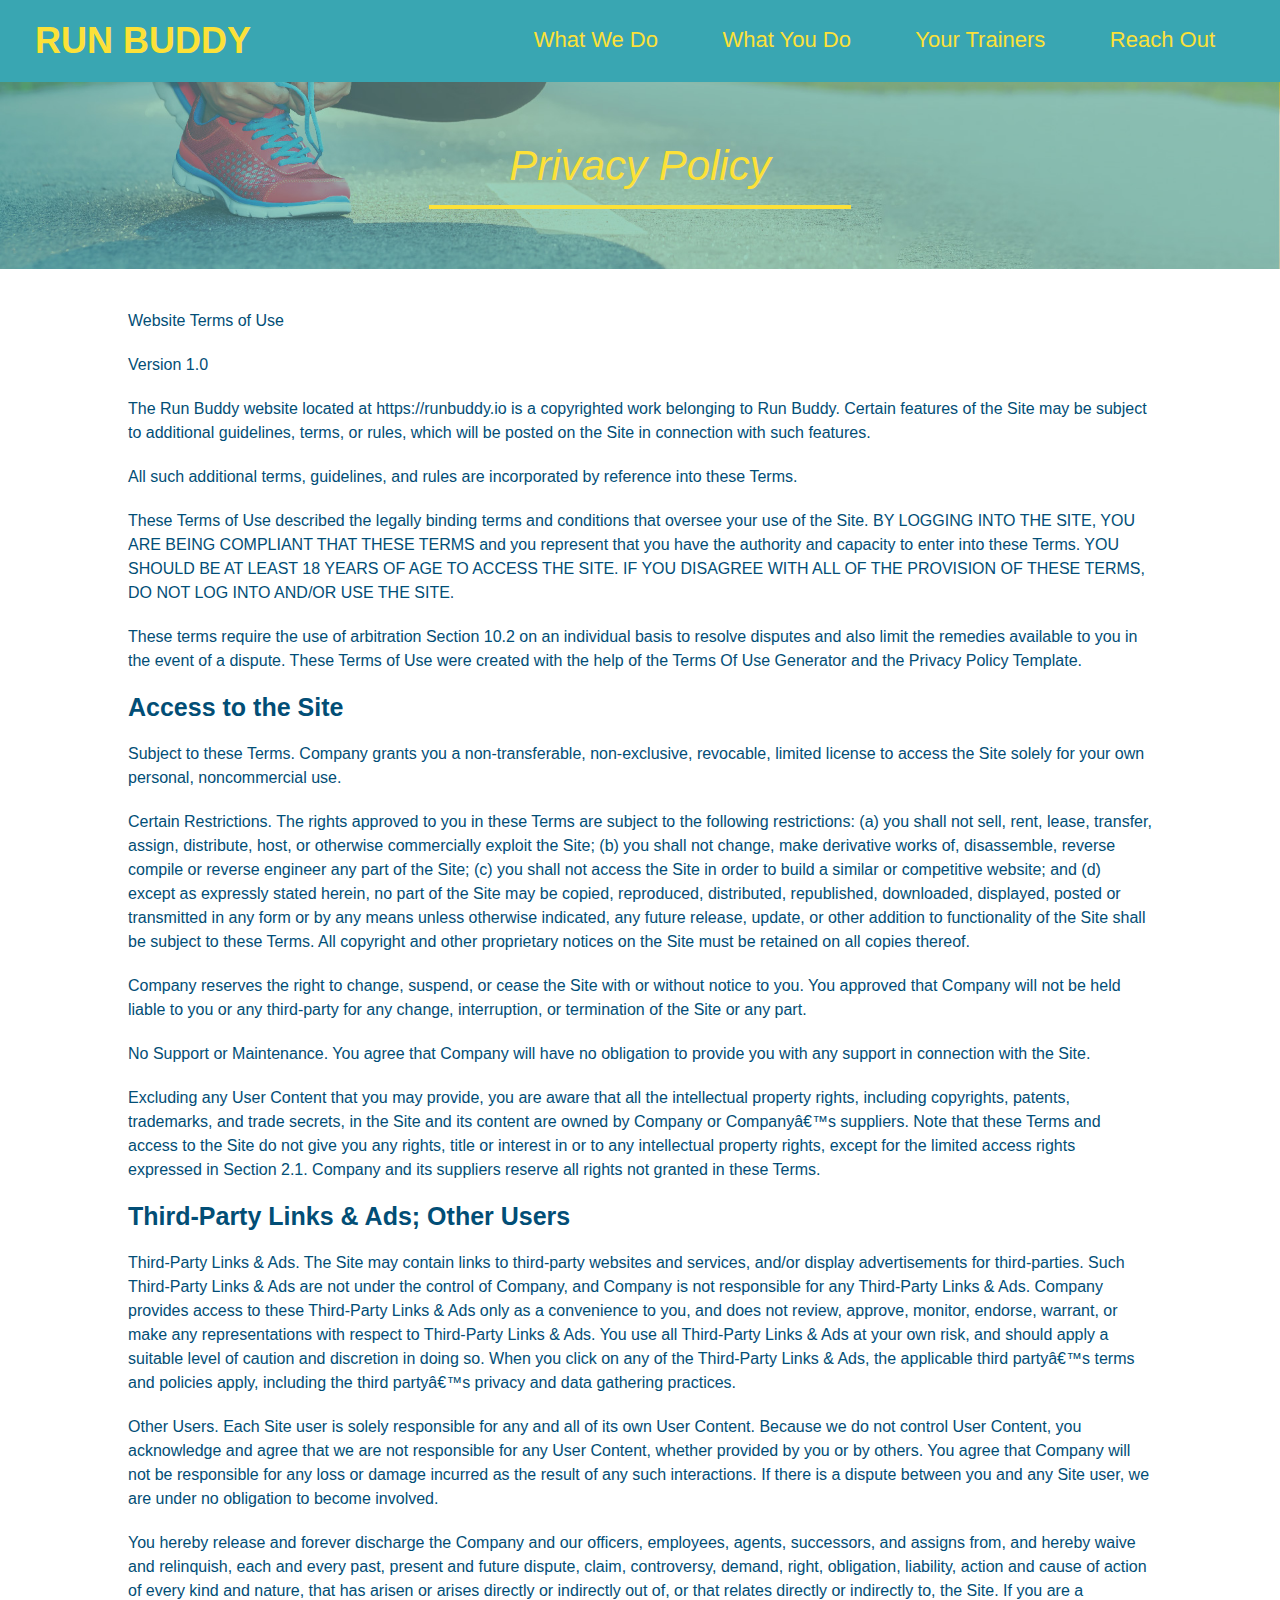
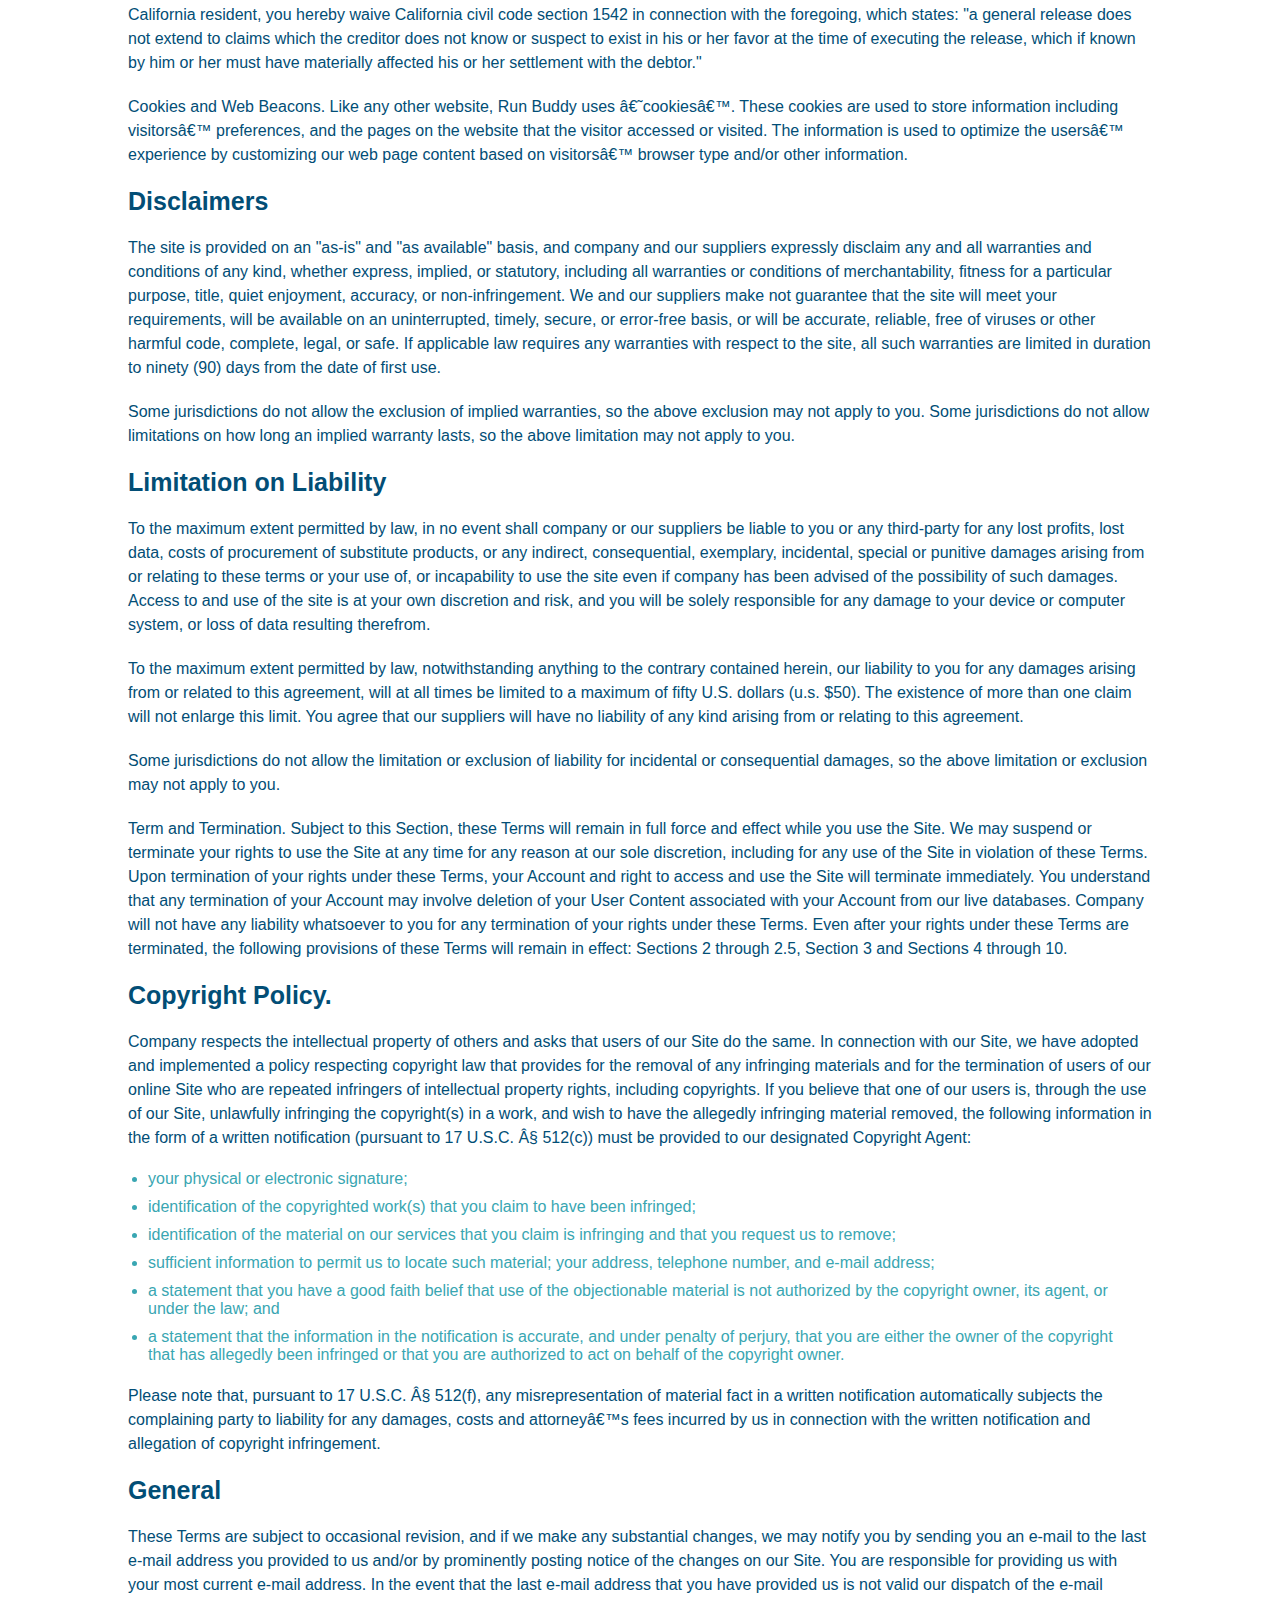
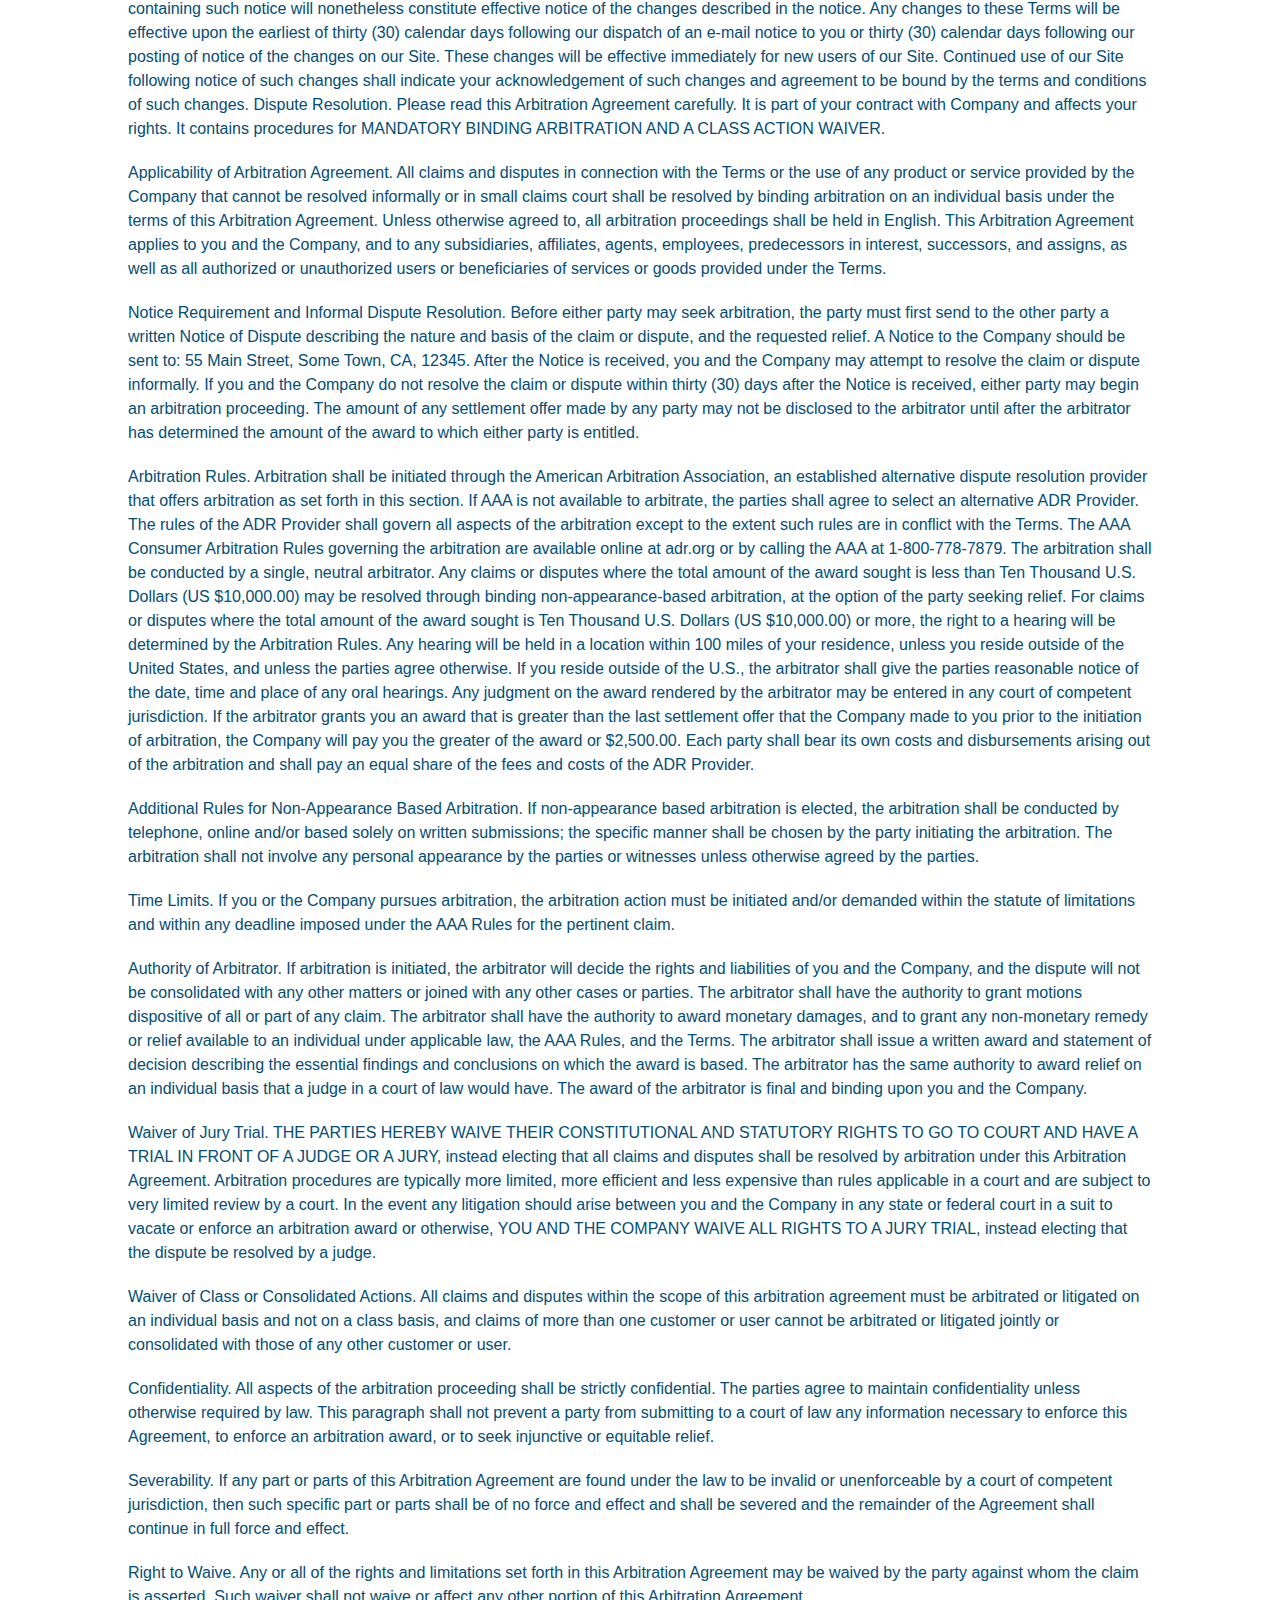
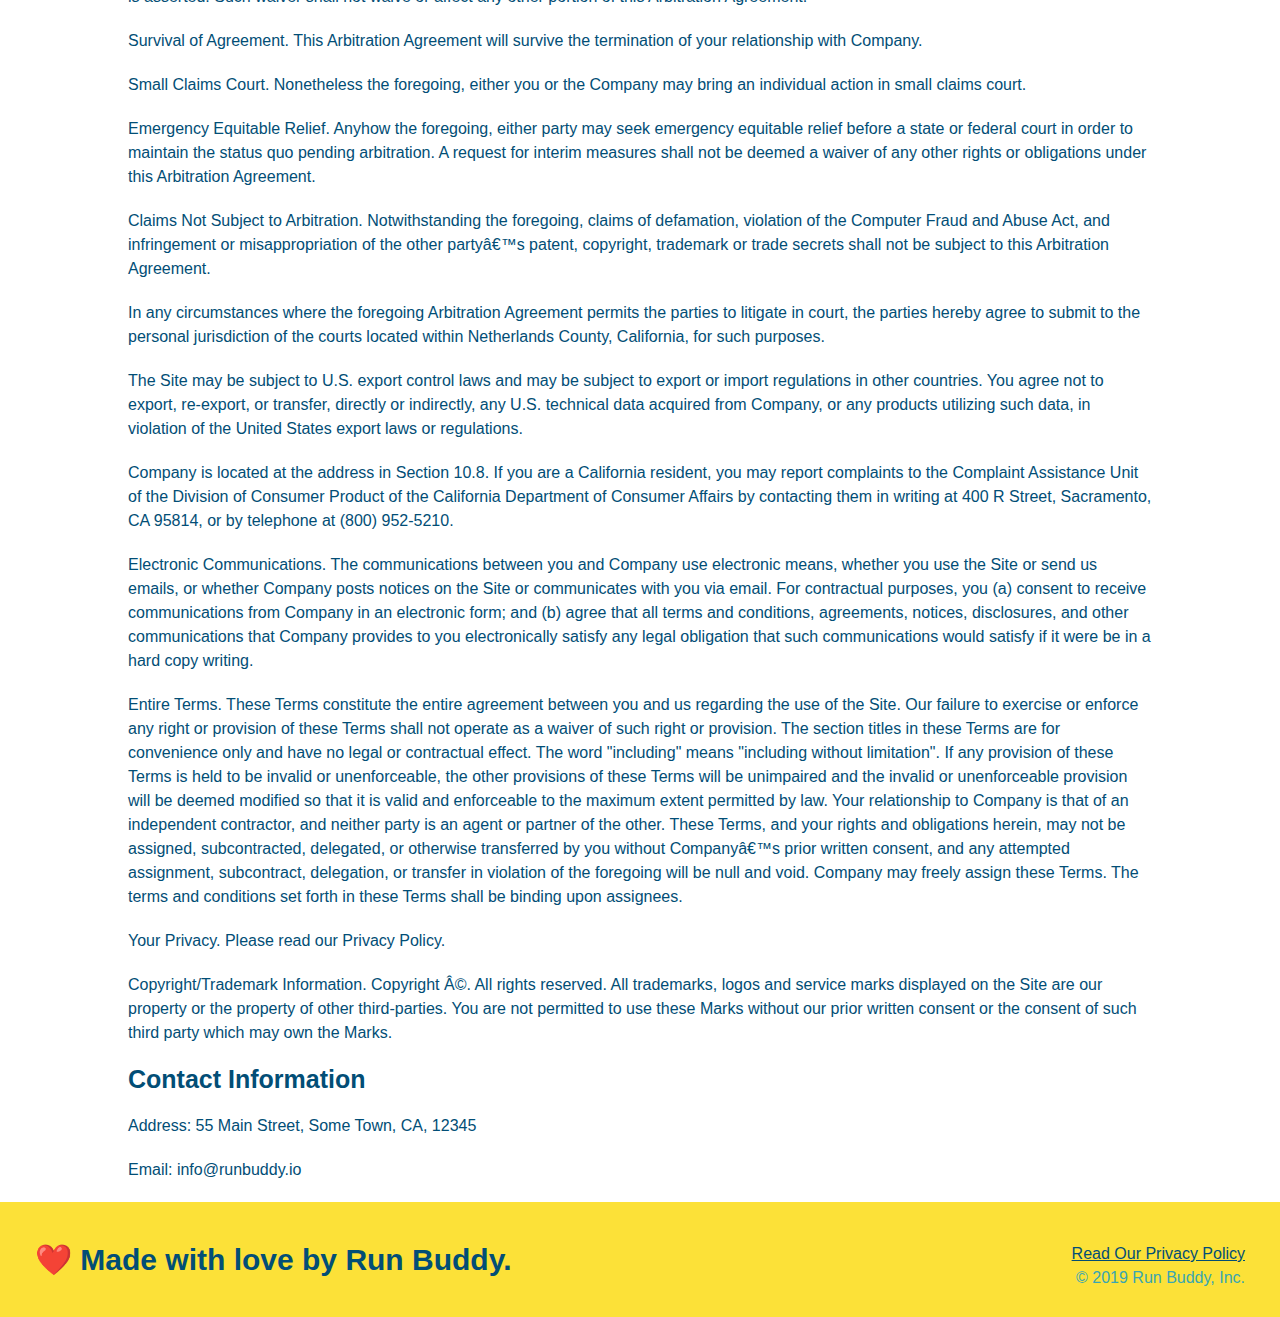
==== privacy-policy.html @ d9f372b6 "privacy policy" ====
<!DOCTYPE html>
<html lang="en">
    <head>
        <meta charset="UTF-8" />
        <title>Privacy Policy - Run Buddy</title>
        <link rel="stylesheet" href="./assets/css/style.css" />
        <link rel="stylesheet" href="./assets/css/secondary-styles.css" />
    </head>

    <body>
        <!-- navigation -->
  <header>
    <h1>
      <a href="/">
        RUN BUDDY
      </a>
    </h1>
    <nav>
      <!-- Unordered list element -->
      <ul>
        <!-- List item element-->
        <li>
          <!-- Anchor element -->
          <a href="./index.html#what-we-do">What We Do</a>
        </li>
        <li>
          <a href="./index.html#what-you-do">What You Do</a>
        </li>
        <li>
          <a href="./index.html#your-trainers">Your Trainers</a>
        </li>
        <li>
          <a href="./index.html#reach-out">Reach Out</a>
        </li>
      </ul>
    </nav>
  </header>

  <section class="hero">
    <h2 class="page-title">
        Privacy Policy
    </h2>
  </section>
  <article class="secondary-content">
      
    <p>
        Website Terms of Use
      </p>

      <p>
        Version 1.0
      </p>

      <p>
        The Run Buddy website located at https://runbuddy.io is a copyrighted work belonging to Run Buddy. Certain
        features of the Site may be subject to additional guidelines, terms, or rules, which will be posted on the Site
        in connection with such features.
      </p>

      <p>
        All such additional terms, guidelines, and rules are incorporated by reference into these Terms.
      </p>

      <p>
        These Terms of Use described the legally binding terms and conditions that oversee your use of the Site. BY
        LOGGING INTO THE SITE, YOU ARE BEING COMPLIANT THAT THESE TERMS and you represent that you have the authority
        and capacity to enter into these Terms. YOU SHOULD BE AT LEAST 18 YEARS OF AGE TO ACCESS THE SITE. IF YOU
        DISAGREE WITH ALL OF THE PROVISION OF THESE TERMS, DO NOT LOG INTO AND/OR USE THE SITE.
      </p>

      <p>
        These terms require the use of arbitration Section 10.2 on an individual basis to resolve disputes and also
        limit the remedies available to you in the event of a dispute. These Terms of Use were created with the help of
        the Terms Of Use Generator and the Privacy Policy Template.
      </p>

      <h3>
        Access to the Site
      </h3>

      <p>
        Subject to these Terms. Company grants you a non-transferable, non-exclusive, revocable, limited license to
        access the Site solely for your own personal, noncommercial use.
      </p>

      <p>
        Certain Restrictions. The rights approved to you in these Terms are subject to the following restrictions: (a)
        you shall not sell, rent, lease, transfer, assign, distribute, host, or otherwise commercially exploit the Site;
        (b) you shall not change, make derivative works of, disassemble, reverse compile or reverse engineer any part of
        the Site; (c) you shall not access the Site in order to build a similar or competitive website; and (d) except
        as expressly stated herein, no part of the Site may be copied, reproduced, distributed, republished, downloaded,
        displayed, posted or transmitted in any form or by any means unless otherwise indicated, any future release,
        update, or other addition to functionality of the Site shall be subject to these Terms. All copyright and other
        proprietary notices on the Site must be retained on all copies thereof.
      </p>

      <p>
        Company reserves the right to change, suspend, or cease the Site with or without notice to you. You approved
        that Company will not be held liable to you or any third-party for any change, interruption, or termination of
        the Site or any part.
      </p>

      <p>
        No Support or Maintenance. You agree that Company will have no obligation to provide you with any support in
        connection with the Site.
      </p>

      <p>
        Excluding any User Content that you may provide, you are aware that all the intellectual property rights,
        including copyrights, patents, trademarks, and trade secrets, in the Site and its content are owned by Company
        or Companyâ€™s suppliers. Note that these Terms and access to the Site do not give you any rights, title or
        interest in or to any intellectual property rights, except for the limited access rights expressed in Section
        2.1. Company and its suppliers reserve all rights not granted in these Terms.
      </p>

      <h3>
        Third-Party Links & Ads; Other Users
      </h3>

      <p>
        Third-Party Links & Ads. The Site may contain links to third-party websites and services, and/or display
        advertisements for third-parties. Such Third-Party Links & Ads are not under the control of Company, and Company
        is not responsible for any Third-Party Links & Ads. Company provides access to these Third-Party Links & Ads
        only as a convenience to you, and does not review, approve, monitor, endorse, warrant, or make any
        representations with respect to Third-Party Links & Ads. You use all Third-Party Links & Ads at your own risk,
        and should apply a suitable level of caution and discretion in doing so. When you click on any of the
        Third-Party Links & Ads, the applicable third partyâ€™s terms and policies apply, including the third partyâ€™s
        privacy and data gathering practices.
      </p>

      <p>
        Other Users. Each Site user is solely responsible for any and all of its own User Content. Because we do not
        control User Content, you acknowledge and agree that we are not responsible for any User Content, whether
        provided by you or by others. You agree that Company will not be responsible for any loss or damage incurred as
        the result of any such interactions. If there is a dispute between you and any Site user, we are under no
        obligation to become involved.
      </p>

      <p>
        You hereby release and forever discharge the Company and our officers, employees, agents, successors, and
        assigns from, and hereby waive and relinquish, each and every past, present and future dispute, claim,
        controversy, demand, right, obligation, liability, action and cause of action of every kind and nature, that has
        arisen or arises directly or indirectly out of, or that relates directly or indirectly to, the Site. If you are
        a California resident, you hereby waive California civil code section 1542 in connection with the foregoing,
        which states: "a general release does not extend to claims which the creditor does not know or suspect to exist
        in his or her favor at the time of executing the release, which if known by him or her must have materially
        affected his or her settlement with the debtor."
      </p>

      <p>
        Cookies and Web Beacons. Like any other website, Run Buddy uses â€˜cookiesâ€™. These cookies are used to store
        information including visitorsâ€™ preferences, and the pages on the website that the visitor accessed or visited.
        The information is used to optimize the usersâ€™ experience by customizing our web page content based on visitorsâ€™
        browser type and/or other information.
      </p>

      <h3>
        Disclaimers
      </h3>

      <p>
        The site is provided on an "as-is" and "as available" basis, and company and our suppliers expressly disclaim
        any and all warranties and conditions of any kind, whether express, implied, or statutory, including all
        warranties or conditions of merchantability, fitness for a particular purpose, title, quiet enjoyment, accuracy,
        or non-infringement. We and our suppliers make not guarantee that the site will meet your requirements, will be
        available on an uninterrupted, timely, secure, or error-free basis, or will be accurate, reliable, free of
        viruses or other harmful code, complete, legal, or safe. If applicable law requires any warranties with respect
        to the site, all such warranties are limited in duration to ninety (90) days from the date of first use.
      </p>

      <p>
        Some jurisdictions do not allow the exclusion of implied warranties, so the above exclusion may not apply to
        you. Some jurisdictions do not allow limitations on how long an implied warranty lasts, so the above limitation
        may not apply to you.
      </p>

      <h3>
        Limitation on Liability
      </h3>

      <p>
        To the maximum extent permitted by law, in no event shall company or our suppliers be liable to you or any
        third-party for any lost profits, lost data, costs of procurement of substitute products, or any indirect,
        consequential, exemplary, incidental, special or punitive damages arising from or relating to these terms or
        your use of, or incapability to use the site even if company has been advised of the possibility of such
        damages. Access to and use of the site is at your own discretion and risk, and you will be solely responsible
        for any damage to your device or computer system, or loss of data resulting therefrom.
      </p>

      <p>
        To the maximum extent permitted by law, notwithstanding anything to the contrary contained herein, our liability
        to you for any damages arising from or related to this agreement, will at all times be limited to a maximum of
        fifty U.S. dollars (u.s. $50). The existence of more than one claim will not enlarge this limit. You agree that
        our suppliers will have no liability of any kind arising from or relating to this agreement.
      </p>

      <p>
        Some jurisdictions do not allow the limitation or exclusion of liability for incidental or consequential
        damages, so the above limitation or exclusion may not apply to you.
      </p>

      <p>
        Term and Termination. Subject to this Section, these Terms will remain in full force and effect while you use
        the Site. We may suspend or terminate your rights to use the Site at any time for any reason at our sole
        discretion, including for any use of the Site in violation of these Terms. Upon termination of your rights under
        these Terms, your Account and right to access and use the Site will terminate immediately. You understand that
        any termination of your Account may involve deletion of your User Content associated with your Account from our
        live databases. Company will not have any liability whatsoever to you for any termination of your rights under
        these Terms. Even after your rights under these Terms are terminated, the following provisions of these Terms
        will remain in effect: Sections 2 through 2.5, Section 3 and Sections 4 through 10.
      </p>

      <h3>
        Copyright Policy.
      </h3>

      <p>
        Company respects the intellectual property of others and asks that users of our Site do the same. In connection
        with our Site, we have adopted and implemented a policy respecting copyright law that provides for the removal
        of any infringing materials and for the termination of users of our online Site who are repeated infringers of
        intellectual property rights, including copyrights. If you believe that one of our users is, through the use of
        our Site, unlawfully infringing the copyright(s) in a work, and wish to have the allegedly infringing material
        removed, the following information in the form of a written notification (pursuant to 17 U.S.C. Â§ 512(c)) must
        be provided to our designated Copyright Agent:
      </p>

      <ul>
        <li>
          your physical or electronic signature;
        </li>
        <li>
          identification of the copyrighted work(s) that you claim to have been infringed;
        </li>
        <li>
          identification of the material on our services that you claim is infringing and that you request us to remove;
        </li>
        <li>
          sufficient information to permit us to locate such material; your address, telephone number, and e-mail
          address;
        </li>
        <li>
          a statement that you have a good faith belief that use of the objectionable material is not authorized by the
          copyright owner, its agent, or under the law; and
        </li>
        <li>
          a statement that the information in the notification is accurate, and under penalty of perjury, that you are
          either the owner of the copyright that has allegedly been infringed or that you are authorized to act on
          behalf of the copyright owner.
        </li>
      </ul>

      <p>
        Please note that, pursuant to 17 U.S.C. Â§ 512(f), any misrepresentation of material fact in a written
        notification automatically subjects the complaining party to liability for any damages, costs and attorneyâ€™s
        fees incurred by us in connection with the written notification and allegation of copyright infringement.
      </p>

      <h3>
        General
      </h3>

      <p>
        These Terms are subject to occasional revision, and if we make any substantial changes, we may notify you by
        sending you an e-mail to the last e-mail address you provided to us and/or by prominently posting notice of the
        changes on our Site. You are responsible for providing us with your most current e-mail address. In the event
        that the last e-mail address that you have provided us is not valid our dispatch of the e-mail containing such
        notice will nonetheless constitute effective notice of the changes described in the notice. Any changes to these
        Terms will be effective upon the earliest of thirty (30) calendar days following our dispatch of an e-mail
        notice to you or thirty (30) calendar days following our posting of notice of the changes on our Site. These
        changes will be effective immediately for new users of our Site. Continued use of our Site following notice of
        such changes shall indicate your acknowledgement of such changes and agreement to be bound by the terms and
        conditions of such changes. Dispute Resolution. Please read this Arbitration Agreement carefully. It is part of
        your contract with Company and affects your rights. It contains procedures for MANDATORY BINDING ARBITRATION AND
        A CLASS ACTION WAIVER.
      </p>

      <p>
        Applicability of Arbitration Agreement. All claims and disputes in connection with the Terms or the use of any
        product or service provided by the Company that cannot be resolved informally or in small claims court shall be
        resolved by binding arbitration on an individual basis under the terms of this Arbitration Agreement. Unless
        otherwise agreed to, all arbitration proceedings shall be held in English. This Arbitration Agreement applies to
        you and the Company, and to any subsidiaries, affiliates, agents, employees, predecessors in interest,
        successors, and assigns, as well as all authorized or unauthorized users or beneficiaries of services or goods
        provided under the Terms.
      </p>

      <p>
        Notice Requirement and Informal Dispute Resolution. Before either party may seek arbitration, the party must
        first send to the other party a written Notice of Dispute describing the nature and basis of the claim or
        dispute, and the requested relief. A Notice to the Company should be sent to: 55 Main Street, Some Town, CA,
        12345. After the Notice is received, you and the Company may attempt to resolve the claim or dispute informally.
        If you and the Company do not resolve the claim or dispute within thirty (30) days after the Notice is received,
        either party may begin an arbitration proceeding. The amount of any settlement offer made by any party may not
        be disclosed to the arbitrator until after the arbitrator has determined the amount of the award to which either
        party is entitled.
      </p>

      <p>
        Arbitration Rules. Arbitration shall be initiated through the American Arbitration Association, an established
        alternative dispute resolution provider that offers arbitration as set forth in this section. If AAA is not
        available to arbitrate, the parties shall agree to select an alternative ADR Provider. The rules of the ADR
        Provider shall govern all aspects of the arbitration except to the extent such rules are in conflict with the
        Terms. The AAA Consumer Arbitration Rules governing the arbitration are available online at adr.org or by
        calling the AAA at 1-800-778-7879. The arbitration shall be conducted by a single, neutral arbitrator. Any
        claims or disputes where the total amount of the award sought is less than Ten Thousand U.S. Dollars (US
        $10,000.00) may be resolved through binding non-appearance-based arbitration, at the option of the party seeking
        relief. For claims or disputes where the total amount of the award sought is Ten Thousand U.S. Dollars (US
        $10,000.00) or more, the right to a hearing will be determined by the Arbitration Rules. Any hearing will be
        held in a location within 100 miles of your residence, unless you reside outside of the United States, and
        unless the parties agree otherwise. If you reside outside of the U.S., the arbitrator shall give the parties
        reasonable notice of the date, time and place of any oral hearings. Any judgment on the award rendered by the
        arbitrator may be entered in any court of competent jurisdiction. If the arbitrator grants you an award that is
        greater than the last settlement offer that the Company made to you prior to the initiation of arbitration, the
        Company will pay you the greater of the award or $2,500.00. Each party shall bear its own costs and
        disbursements arising out of the arbitration and shall pay an equal share of the fees and costs of the ADR
        Provider.
      </p>

      <p>
        Additional Rules for Non-Appearance Based Arbitration. If non-appearance based arbitration is elected, the
        arbitration shall be conducted by telephone, online and/or based solely on written submissions; the specific
        manner shall be chosen by the party initiating the arbitration. The arbitration shall not involve any personal
        appearance by the parties or witnesses unless otherwise agreed by the parties.
      </p>

      <p>
        Time Limits. If you or the Company pursues arbitration, the arbitration action must be initiated and/or demanded
        within the statute of limitations and within any deadline imposed under the AAA Rules for the pertinent claim.
      </p>

      <p>
        Authority of Arbitrator. If arbitration is initiated, the arbitrator will decide the rights and liabilities of
        you and the Company, and the dispute will not be consolidated with any other matters or joined with any other
        cases or parties. The arbitrator shall have the authority to grant motions dispositive of all or part of any
        claim. The arbitrator shall have the authority to award monetary damages, and to grant any non-monetary remedy
        or relief available to an individual under applicable law, the AAA Rules, and the Terms. The arbitrator shall
        issue a written award and statement of decision describing the essential findings and conclusions on which the
        award is based. The arbitrator has the same authority to award relief on an individual basis that a judge in a
        court of law would have. The award of the arbitrator is final and binding upon you and the Company.
      </p>

      <p>
        Waiver of Jury Trial. THE PARTIES HEREBY WAIVE THEIR CONSTITUTIONAL AND STATUTORY RIGHTS TO GO TO COURT AND HAVE
        A TRIAL IN FRONT OF A JUDGE OR A JURY, instead electing that all claims and disputes shall be resolved by
        arbitration under this Arbitration Agreement. Arbitration procedures are typically more limited, more efficient
        and less expensive than rules applicable in a court and are subject to very limited review by a court. In the
        event any litigation should arise between you and the Company in any state or federal court in a suit to vacate
        or enforce an arbitration award or otherwise, YOU AND THE COMPANY WAIVE ALL RIGHTS TO A JURY TRIAL, instead
        electing that the dispute be resolved by a judge.
      </p>

      <p>
        Waiver of Class or Consolidated Actions. All claims and disputes within the scope of this arbitration agreement
        must be arbitrated or litigated on an individual basis and not on a class basis, and claims of more than one
        customer or user cannot be arbitrated or litigated jointly or consolidated with those of any other customer or
        user.
      </p>

      <p>
        Confidentiality. All aspects of the arbitration proceeding shall be strictly confidential. The parties agree to
        maintain confidentiality unless otherwise required by law. This paragraph shall not prevent a party from
        submitting to a court of law any information necessary to enforce this Agreement, to enforce an arbitration
        award, or to seek injunctive or equitable relief.
      </p>

      <p>
        Severability. If any part or parts of this Arbitration Agreement are found under the law to be invalid or
        unenforceable by a court of competent jurisdiction, then such specific part or parts shall be of no force and
        effect and shall be severed and the remainder of the Agreement shall continue in full force and effect.
      </p>

      <p>
        Right to Waive. Any or all of the rights and limitations set forth in this Arbitration Agreement may be waived
        by the party against whom the claim is asserted. Such waiver shall not waive or affect any other portion of this
        Arbitration Agreement.
      </p>

      <p>
        Survival of Agreement. This Arbitration Agreement will survive the termination of your relationship with
        Company.
      </p>

      <p>
        Small Claims Court. Nonetheless the foregoing, either you or the Company may bring an individual action in small
        claims court.
      </p>

      <p>
        Emergency Equitable Relief. Anyhow the foregoing, either party may seek emergency equitable relief before a
        state or federal court in order to maintain the status quo pending arbitration. A request for interim measures
        shall not be deemed a waiver of any other rights or obligations under this Arbitration Agreement.
      </p>

      <p>
        Claims Not Subject to Arbitration. Notwithstanding the foregoing, claims of defamation, violation of the
        Computer Fraud and Abuse Act, and infringement or misappropriation of the other partyâ€™s patent, copyright,
        trademark or trade secrets shall not be subject to this Arbitration Agreement.
      </p>

      <p>
        In any circumstances where the foregoing Arbitration Agreement permits the parties to litigate in court, the
        parties hereby agree to submit to the personal jurisdiction of the courts located within Netherlands County,
        California, for such purposes.
      </p>

      <p>
        The Site may be subject to U.S. export control laws and may be subject to export or import regulations in other
        countries. You agree not to export, re-export, or transfer, directly or indirectly, any U.S. technical data
        acquired from Company, or any products utilizing such data, in violation of the United States export laws or
        regulations.
      </p>

      <p>
        Company is located at the address in Section 10.8. If you are a California resident, you may report complaints
        to the Complaint Assistance Unit of the Division of Consumer Product of the California Department of Consumer
        Affairs by contacting them in writing at 400 R Street, Sacramento, CA 95814, or by telephone at (800) 952-5210.
      </p>

      <p>
        Electronic Communications. The communications between you and Company use electronic means, whether you use the
        Site or send us emails, or whether Company posts notices on the Site or communicates with you via email. For
        contractual purposes, you (a) consent to receive communications from Company in an electronic form; and (b)
        agree that all terms and conditions, agreements, notices, disclosures, and other communications that Company
        provides to you electronically satisfy any legal obligation that such communications would satisfy if it were be
        in a hard copy writing.
      </p>

      <p>
        Entire Terms. These Terms constitute the entire agreement between you and us regarding the use of the Site. Our
        failure to exercise or enforce any right or provision of these Terms shall not operate as a waiver of such right
        or provision. The section titles in these Terms are for convenience only and have no legal or contractual
        effect. The word "including" means "including without limitation". If any provision of these Terms is held to be
        invalid or unenforceable, the other provisions of these Terms will be unimpaired and the invalid or
        unenforceable provision will be deemed modified so that it is valid and enforceable to the maximum extent
        permitted by law. Your relationship to Company is that of an independent contractor, and neither party is an
        agent or partner of the other. These Terms, and your rights and obligations herein, may not be assigned,
        subcontracted, delegated, or otherwise transferred by you without Companyâ€™s prior written consent, and any
        attempted assignment, subcontract, delegation, or transfer in violation of the foregoing will be null and void.
        Company may freely assign these Terms. The terms and conditions set forth in these Terms shall be binding upon
        assignees.
      </p>

      <p>
        Your Privacy. Please read our Privacy Policy.
      </p>

      <p>
        Copyright/Trademark Information. Copyright Â©. All rights reserved. All trademarks, logos and service marks
        displayed on the Site are our property or the property of other third-parties. You are not permitted to use
        these Marks without our prior written consent or the consent of such third party which may own the Marks.
      </p>

      <h3>
        Contact Information
      </h3>

      <p>
        Address: 55 Main Street, Some Town, CA, 12345
      </p>

      <p>
        Email: info@runbuddy.io
      </p>

  </article>

  <!-- footer -->
  <footer>
    <h2>❤️ Made with love by Run Buddy.</h2>
    <div>
      <a href="#">Read Our Privacy Policy</a><br />
      &copy; 2019 Run Buddy, Inc.
    </div>
  </footer>
</body>
    </body>
</html>
---- assets/css/style.css ----
* {
  margin: 0;
  padding: 0;
  box-sizing: border-box;
}

body {
  /* more on this crazy alphanumerical value in a minute! */
  color: #39a6b2;
  font-family: Helvetica, Arial, sans-serif;
}

/* apply styles to <header> */
header {
  padding: 20px 35px;
  background-color: #39a6b2;
}

header h1 {
  font-weight: bold;
  font-size: 36px;
  color: #fce138;
  margin: 0;
  display: inline;
}
header a {
  text-decoration: none;
  color: #fce138;
}

header nav {
  float: right;
  margin: 7px 0;
}

header nav ul li {
  display: inline;
}

header nav ul li a {
  margin: 0 30px;
  font-weight: lighter;
  font-size: 22px;
}

footer {
  background: #fce138;
  width: 100%;
  padding: 40px 35px;
}

footer h2 {
  display: inline;
  color: #024e76;
  font-size: 30px;
  margin: 0;
}

footer div {
  float: right;
  line-height: 1.5;
  text-align: right;
}

footer a {
  color: #024e76;
}

section {
  padding: 60px;
}

/* Hero Style Start */
.hero {
  background-image: url("../images/hero-bg.jpg");
  height: 600px;
  background-size: cover;
  background-position: center;
  position: relative;
}

.hero-form {
  background-color: #fce138;
  padding: 20px;
  width: 500px;
  color: #024e76;
  border: solid 3px #024e76;
  position: absolute;
  bottom: 120px;
  right: 140px;
}

.hero-form h3 {
   font-size: 24px;
   margin: 0;
}

.hero-form p {
  margin: 5px 0 15px 0;
}

.form-input {
  border: 1px solid #024e76;
  display: block;
  padding: 7px 15px;
  font-size: 16px;
  color: #024e76;
  width: 100%;
  margin-bottom: 15px;
}

.hero-form label {
  margin: 0 5px;
}

.hero-form button {
  color: #fce138;
  background-color: #024e76;
  border: none;
  padding: 10px 20px;
  font-size: 16px;
}

.section-title {
  font-size: 55px;
  color: #024e76;
  margin-bottom: 35px;
  padding: 0 100px 20px 100px;
  display: inline-block;
  border-bottom: 3px solid;
}

.primary-border {
  border-color: #fce138;
}

.secondary-border {
  border-color: #39a6b2;
}


.intro {
  text-align: center;
}

.intro p {
  line-height: 1.7;
  color: #39a6b2;
  width: 80%;
  font-size: 20px;
  margin: 0 auto;
}

.steps {
  text-align: center;
  background: #fce138;
}

.steps div {
  margin-bottom: 80px;
}

.steps img {
  width: 15%;
  margin: 10px 0;
}

.steps h3 {
  color: #024e76;
  font-size: 46px;
  margin-top: 10px;
}

.steps p {
  color: #39a6b2;
  font-size: 23px;
}

.steps span {
  font-size: 38px;
}

.trainers {
  text-align: center;
}

.trainer {
  width: 900px;
  margin: 0 auto 30px auto;
  background: #024e76;
  color: #fce138;
  overflow: auto;
}

.trainer img {
  width: 35%;
  float: left;
}

.trainer-bio {
  padding: 35px;
  float: left;
  width: 65%;
}

.text-left {
  text-align: left;
}

.text-right {
  text-align: right;
}

.trainer-bio h3{
  font-size: 32px;
  margin-bottom: 8px;
}

.trainer-bio h4 {
  font-weight: lighter;
  font-size: 26px;
  margin-bottom: 25px;
}

.trainer-bio p {
  font-size: 17px;
  line-height: 1.3;
}

.contact {
  background: #024e76;
  text-align: center;
}

.contact h2 {
  color: #fce138;
}

.contact-info iframe {
  width: 400px;
  height: 400px;
}

.contact-info div {
  width: 410px;
  display: inline-block;
  vertical-align: top;
  text-align: left;
  margin: 30px 0 0 60px;
  color: white;
}

.contact-info h3 {
  color: #fce138;
  font-size: 32px;
}

.contact-info p, .contact-info address {
  margin: 20px 0;
  line-height: 1.5;
  font-size: 20px;
  font-style: normal;
}

.contact-info a {
  color: #fce138;
}
---- assets/css/secondary-styles.css ----
.hero {
    background-position: bottom;
    height: auto;
    text-align: center;
    margin-bottom: 40px;
}

.page-title {
    color: #fce138;
    display: inline-block;
    border-bottom: 4px solid;
    border-color: #fce138;
    padding: 0 80px 15px 80px;
    font-weight: normal;
    font-size: 42px;
    font-style: italic;
}

.secondary-content {
    width: 80%;
    margin: 0 auto;
    color: #024e76;

}

.secondary-content h3 {
    font-size: 25px;
    margin: 20px 0;
}

.secondary-content p {
    font-size: 16px;
    line-height: 1.5;
    margin: 20px 0;
}

.secondary-content ul {
    margin: 15px 20px;
}

.secondary-content li {
    color: #39a6b2;
    margin: 10px 0;
}
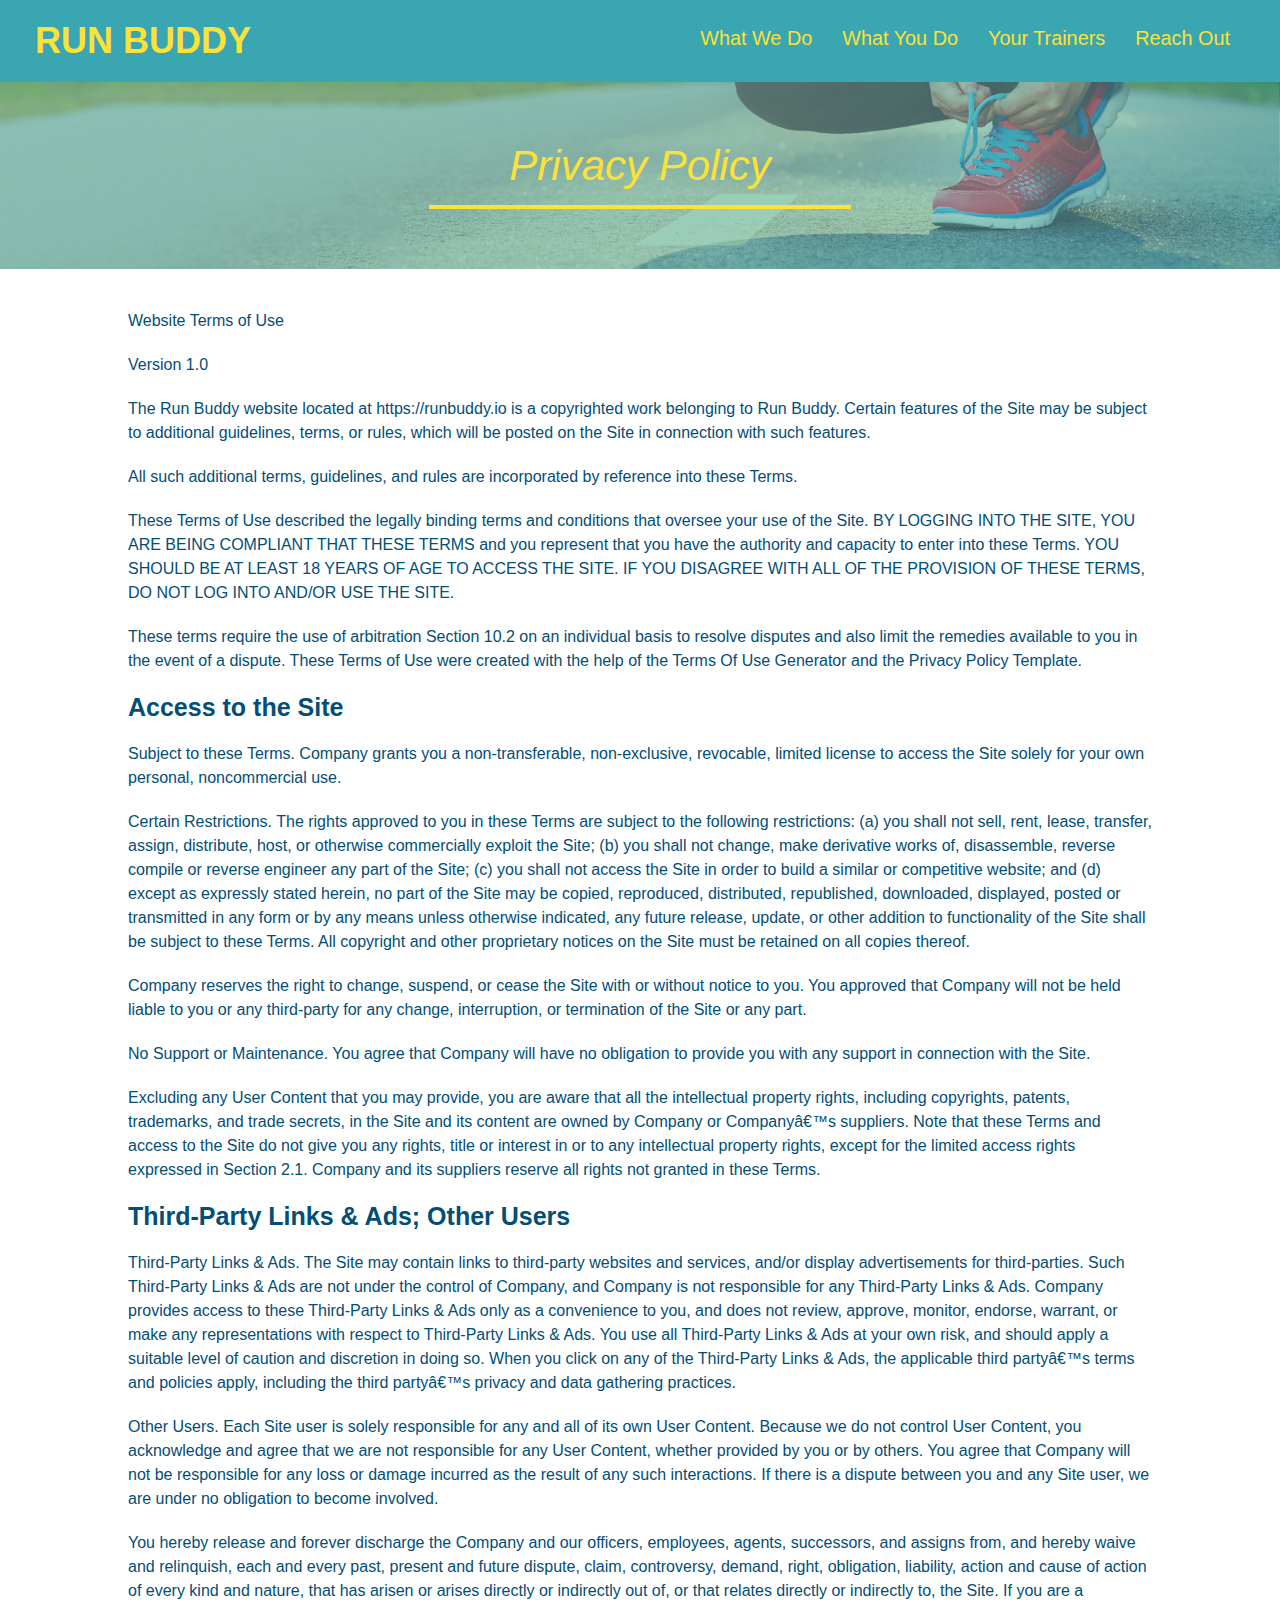
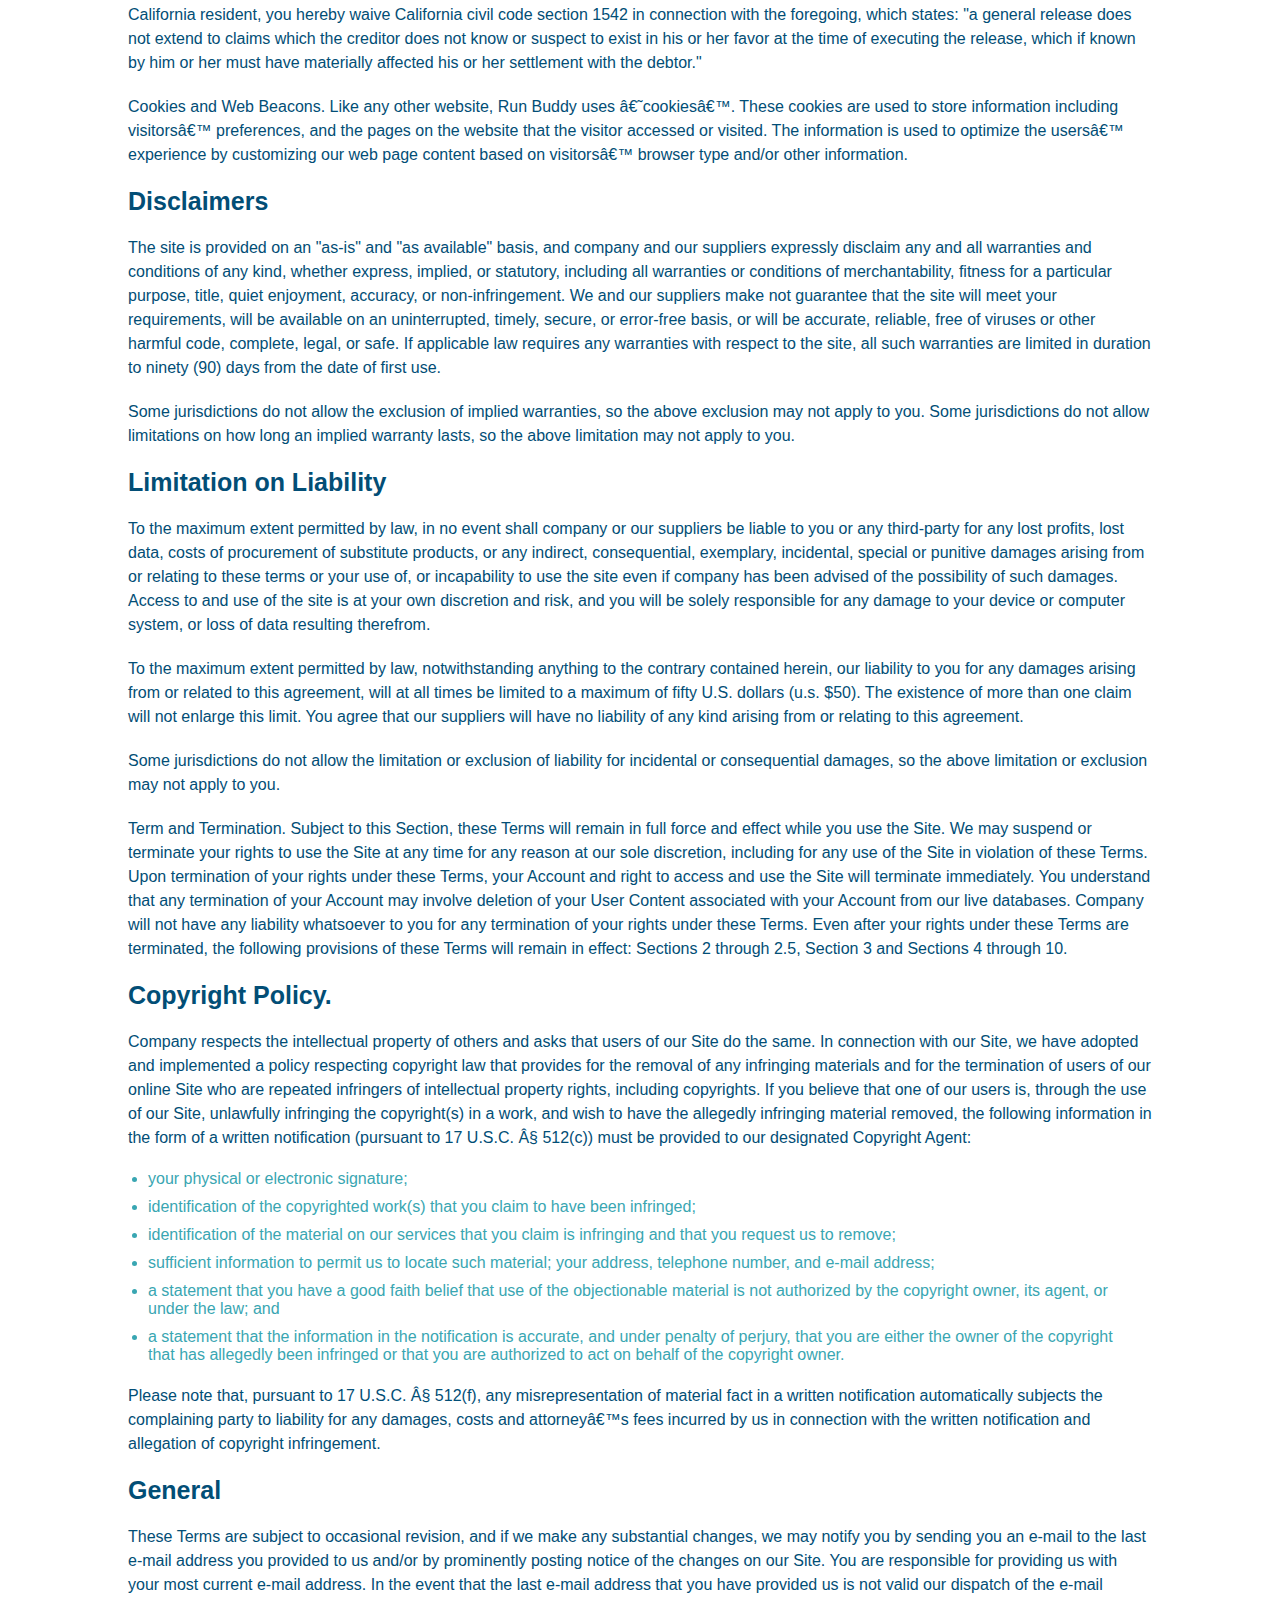
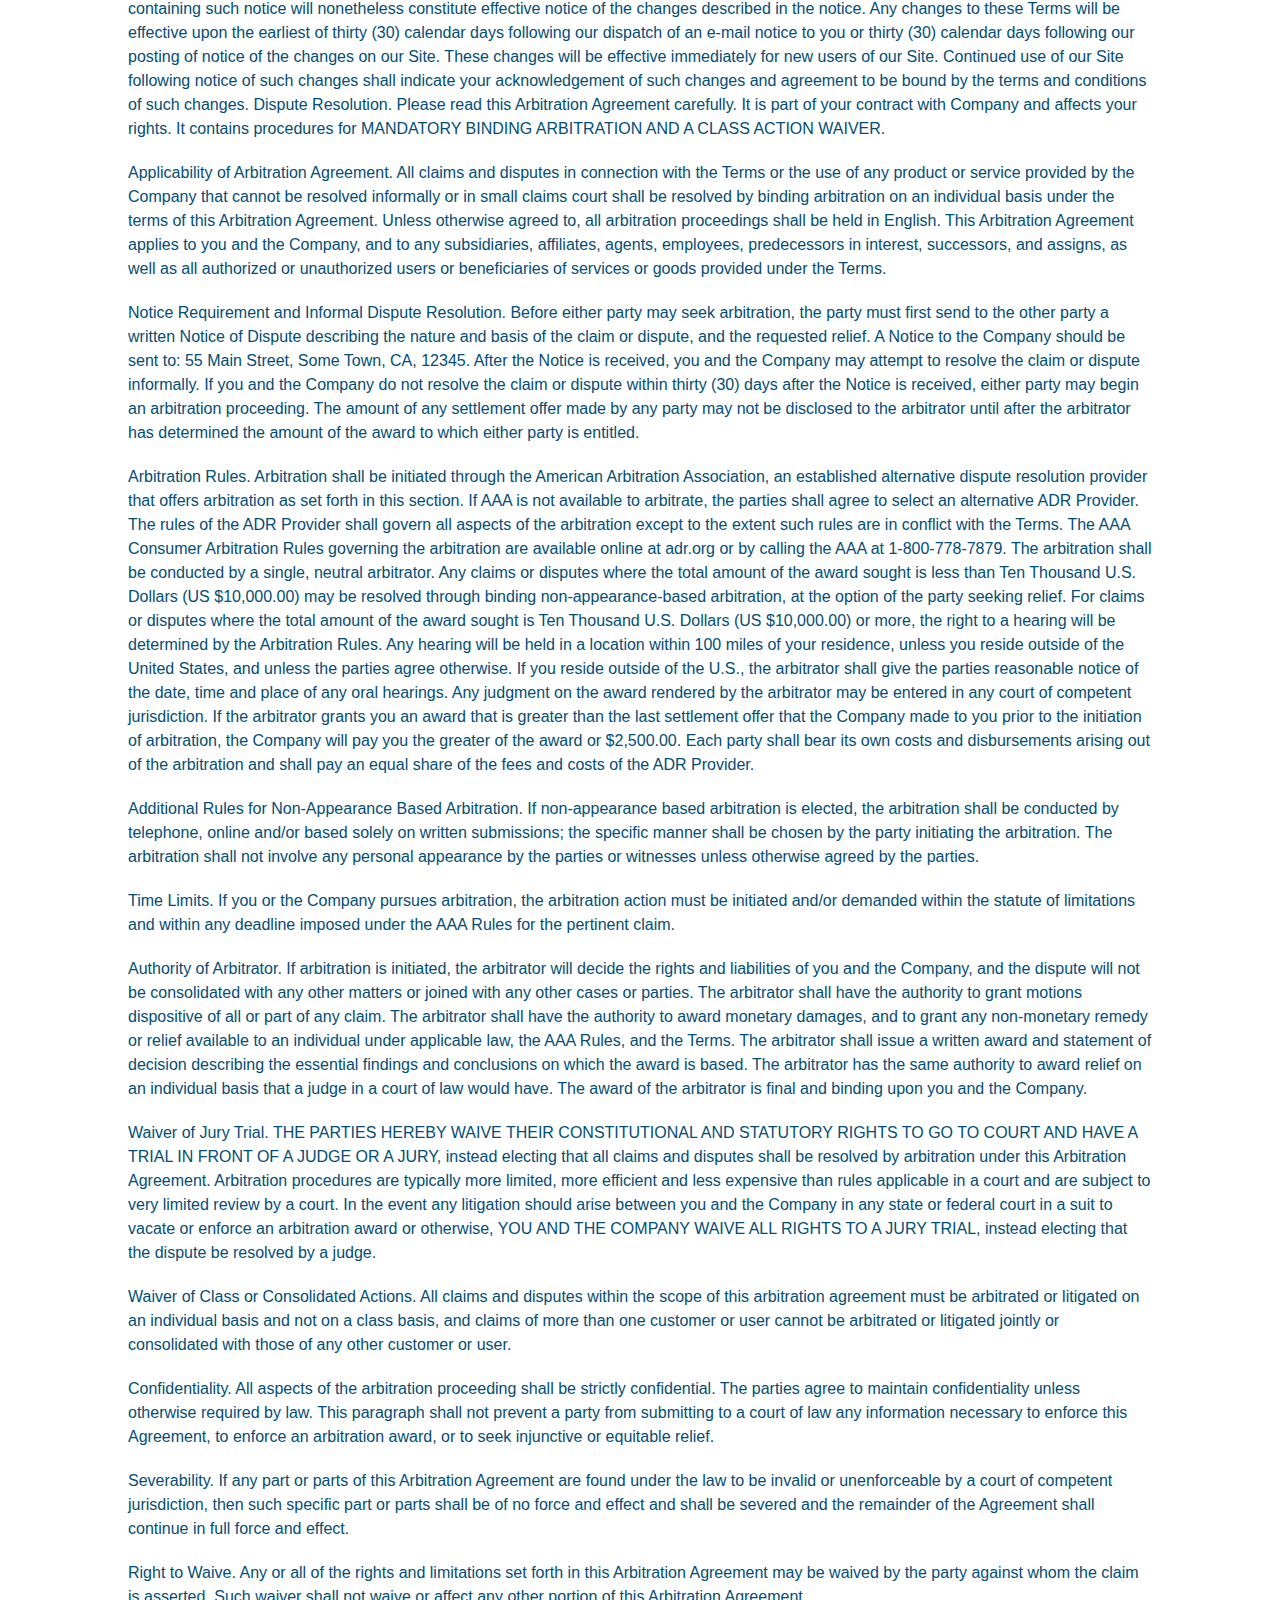
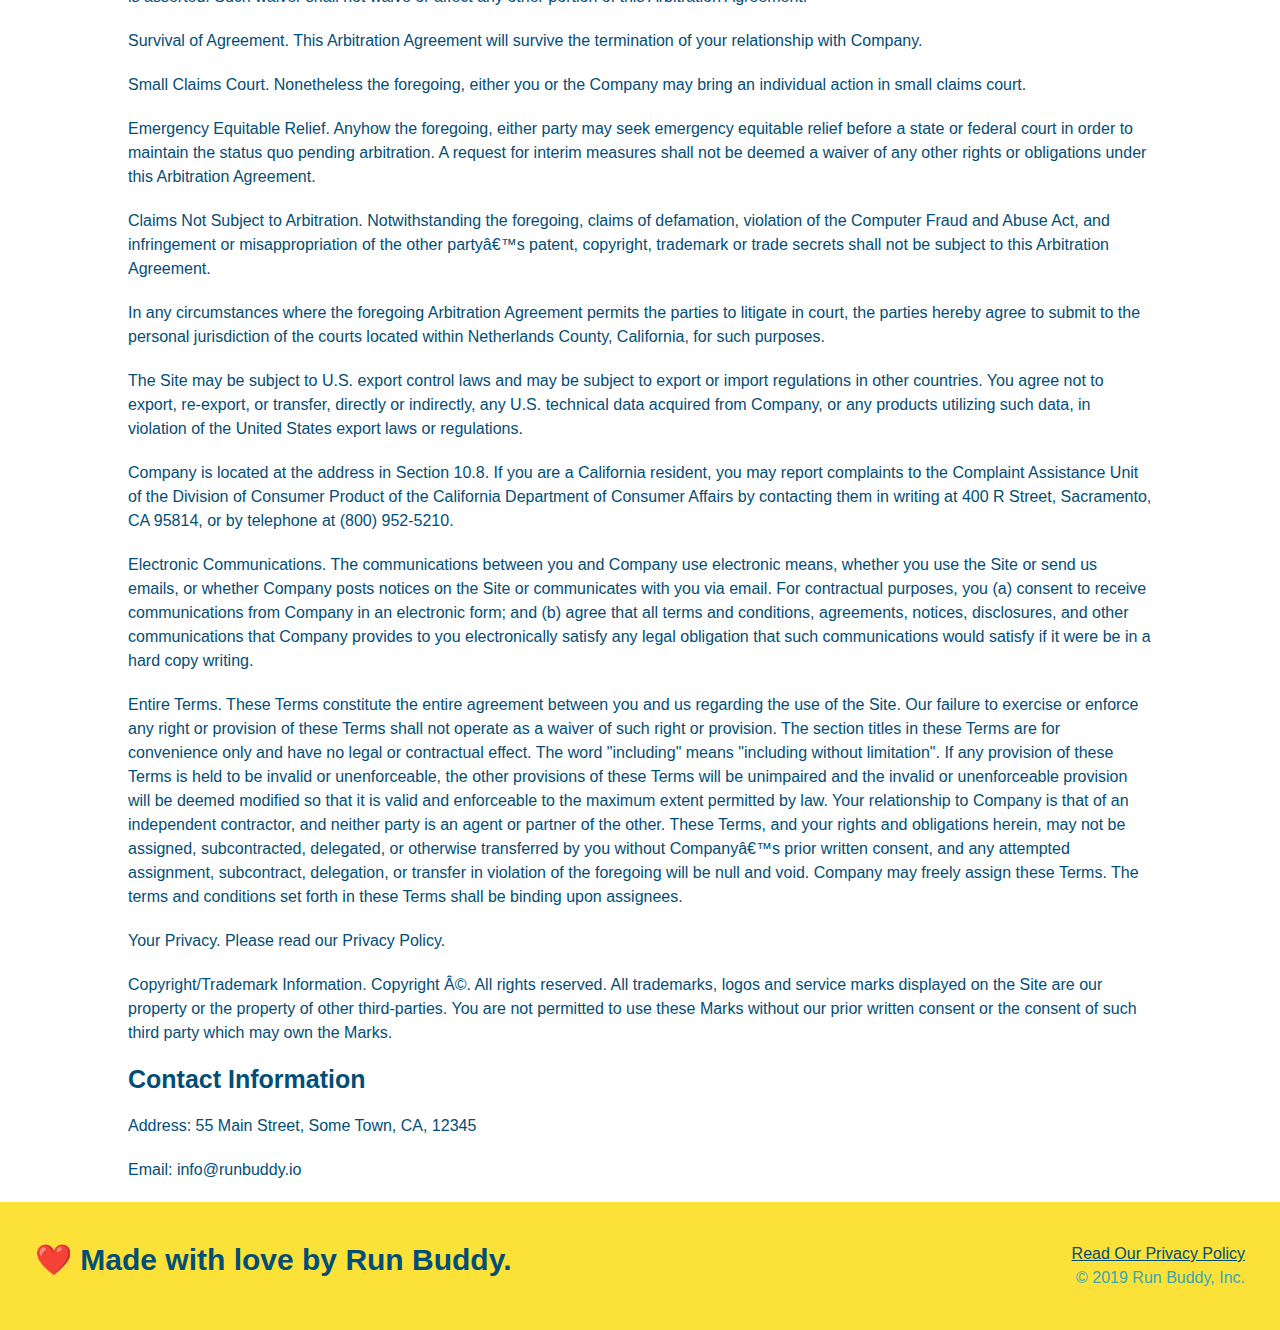
==== commit 26ca3002: "media queries" ====
--- a/privacy-policy.html
+++ b/privacy-policy.html
@@ -2,6 +2,7 @@
 <html lang="en">
     <head>
         <meta charset="UTF-8" />
+        <meta name="viewport" content="width=device-width, initial-scale=1.0" />
         <title>Privacy Policy - Run Buddy</title>
         <link rel="stylesheet" href="./assets/css/style.css" />
         <link rel="stylesheet" href="./assets/css/secondary-styles.css" />
--- a/assets/css/style.css
+++ b/assets/css/style.css
@@ -5,13 +5,15 @@
 }
 
 body {
-  /* more on this crazy alphanumerical value in a minute! */
   color: #39a6b2;
   font-family: Helvetica, Arial, sans-serif;
 }
 
-/* apply styles to <header> */
+/* HEADER / NAV BAR STYLES START */
 header {
+  display: flex;
+  justify-content: space-between;
+  flex-wrap:wrap;
   padding: 20px 35px;
   background-color: #39a6b2;
 }
@@ -21,7 +23,6 @@
   font-size: 36px;
   color: #fce138;
   margin: 0;
-  display: inline;
 }
 header a {
   text-decoration: none;
@@ -29,35 +30,42 @@
 }
 
 header nav {
-  float: right;
   margin: 7px 0;
 }
 
-header nav ul li {
-  display: inline;
+header nav ul {
+  display: flex;
+  flex-wrap: wrap;
+  justify-content: space-between;
+  align-items: center;
+  list-style: none;
 }
 
 header nav ul li a {
-  margin: 0 30px;
+  padding: 10px 15px;
   font-weight: lighter;
-  font-size: 22px;
-}
-
+  font-size: 1.55vw;
+}
+/* HEADER / NAVBAR STYLES END */
+
+
+/* FOOTER STYLES START */
 footer {
+  display: flex;
+  justify-content: space-between;
+  flex-wrap: wrap;
   background: #fce138;
   width: 100%;
   padding: 40px 35px;
 }
 
 footer h2 {
-  display: inline;
   color: #024e76;
   font-size: 30px;
   margin: 0;
 }
 
 footer div {
-  float: right;
   line-height: 1.5;
   text-align: right;
 }
@@ -65,29 +73,47 @@
 footer a {
   color: #024e76;
 }
-
+/* END FOOTER STYLES */
+
+
+/* STYLE ALL SECTION TAGS */
 section {
   padding: 60px;
 }
 
-/* Hero Style Start */
+/* HERO STYLES START */
 .hero {
   background-image: url("../images/hero-bg.jpg");
-  height: 600px;
   background-size: cover;
   background-position: center;
-  position: relative;
+  display: flex;
+  justify-content: center;
+  flex-wrap: wrap;
+  align-items: flex-start;
+}
+
+.hero-cta {
+  width: 35%;
+  text-align: right;
+  margin: 3.5%;
+  color: #fff;
+  font-size: 18px;
+  line-height: 1.2;
+}
+
+.hero-cta h2 {
+  font-style: italic;
+  font-size: 55px;
+  color: #fce138;
 }
 
 .hero-form {
   background-color: #fce138;
   padding: 20px;
-  width: 500px;
   color: #024e76;
   border: solid 3px #024e76;
-  position: absolute;
-  bottom: 120px;
-  right: 140px;
+  width: 40%;
+  margin: 3.5%;
 }
 
 .hero-form h3 {
@@ -120,14 +146,17 @@
   padding: 10px 20px;
   font-size: 16px;
 }
-
+/* HERO STYLES END */
+
+/* SECTION TITLE STYLES START */
 .section-title {
-  font-size: 55px;
-  color: #024e76;
-  margin-bottom: 35px;
-  padding: 0 100px 20px 100px;
-  display: inline-block;
+  font-size: 48px;
+  color: #024e76;
   border-bottom: 3px solid;
+  padding-bottom: 20px;
+  text-align: center;
+  margin: 0 auto 35px auto;
+  width: 50%;
 }
 
 .primary-border {
@@ -137,11 +166,10 @@
 .secondary-border {
   border-color: #39a6b2;
 }
-
-
-.intro {
-  text-align: center;
-}
+/* SECTION TITLE STYLES END */
+
+
+/* WHAT WE DO STYLES */
 
 .intro p {
   line-height: 1.7;
@@ -149,104 +177,136 @@
   width: 80%;
   font-size: 20px;
   margin: 0 auto;
-}
+  text-align: center;
+}
+/* WHAT WE DO STYLES END */
+
+
+/* WHAT YOU DO STYLES START */
 
 .steps {
-  text-align: center;
   background: #fce138;
 }
 
-.steps div {
-  margin-bottom: 80px;
-}
-
-.steps img {
-  width: 15%;
-  margin: 10px 0;
-}
-
-.steps h3 {
+.step h3 {
   color: #024e76;
   font-size: 46px;
-  margin-top: 10px;
-}
-
-.steps p {
+  flex: 1 30%;
+}
+
+.step-info {
+  flex: 2 70%;
+  display: flex;
+  flex-wrap: wrap;
+  align-items: center;
+}
+
+.step-text p {
   color: #39a6b2;
-  font-size: 23px;
-}
-
-.steps span {
-  font-size: 38px;
-}
+  font-size: 18px;
+}
+
+.step-text h4 {
+  font-size: 26px;
+  line-height: 1.5;
+  color: #024e76;
+}
+
+.step {
+  margin: 50px auto;
+  padding-bottom: 50px;
+  width: 80%;
+  border-bottom: 1px solid #39a6b2;
+  display: flex;
+  flex-wrap: wrap;
+  align-items: center;
+  justify-content: space-between;
+}
+
+.step-img {
+  flex: 1 12%;
+  margin-right: 20px;
+}
+
+.step-img img {
+  max-width: 100%;
+}
+
+.step-text {
+  flex: 12;
+}
+/* WHAT YOU DO STYLES END */
+
+
+/* MEET THE TRAINERS START */
 
 .trainers {
-  text-align: center;
-}
-
-.trainer {
-  width: 900px;
-  margin: 0 auto 30px auto;
+  width: 100%;
+  margin: 0 auto;
+  display: flex;
+  flex-wrap: wrap;
+  justify-content: space-around;
+}
+
+.trainer { 
+  margin: 20px;
   background: #024e76;
   color: #fce138;
-  overflow: auto;
+  flex: 1;
 }
 
 .trainer img {
-  width: 35%;
-  float: left;
+  width: 100%; 
 }
 
 .trainer-bio {
-  padding: 35px;
-  float: left;
-  width: 65%;
-}
-
-.text-left {
-  text-align: left;
-}
-
-.text-right {
-  text-align: right;
+  padding: 25px;
+  line-height: 1.3;
 }
 
 .trainer-bio h3{
-  font-size: 32px;
-  margin-bottom: 8px;
+  font-size: 28px;
+  
 }
 
 .trainer-bio h4 {
   font-weight: lighter;
-  font-size: 26px;
-  margin-bottom: 25px;
+  font-size: 22px;
+  margin-bottom: 15px;
 }
 
 .trainer-bio p {
   font-size: 17px;
-  line-height: 1.3;
-}
+}
+/* TRAINER STYLES END */
+
+
+/* REACH OUT STYLES START */
 
 .contact {
   background: #024e76;
-  text-align: center;
 }
 
 .contact h2 {
   color: #fce138;
 }
 
+.contact-info {
+  display: flex;
+  justify-content: space-between;
+  flex-wrap: wrap;
+}
+
+.contact-info > * {
+  flex: 1;
+  margin: 15px;
+}
+
 .contact-info iframe {
-  width: 400px;
   height: 400px;
 }
 
 .contact-info div {
-  width: 410px;
-  display: inline-block;
-  vertical-align: top;
-  text-align: left;
-  margin: 30px 0 0 60px;
   color: white;
 }
 
@@ -258,10 +318,155 @@
 .contact-info p, .contact-info address {
   margin: 20px 0;
   line-height: 1.5;
-  font-size: 20px;
+  font-size: 16px;
   font-style: normal;
 }
 
+.contact-form input, .contact-form textarea {
+  border: 1px solid #024e76;
+  display: block;
+  padding: 7px 15px;
+  font-size: 16px;
+  color: #024e76;
+  width: 100%;
+  margin-bottom: 15px;
+  margin-top: 5px;
+}
+
+.contact-form button {
+  width: 100%;
+  border: none;
+  background: #fce138;
+  color: #024e76;
+  text-align: center;
+  padding: 15px 0;
+  font-size: 16px;
+}
+
 .contact-info a {
   color: #fce138;
+}
+/* REACH OUT STYLES END */
+
+
+/* UTILITIES */
+.text-left {
+  text-align: left;
+}
+
+.text-right {
+  text-align: right;
+}
+
+.flex-row {
+  display: flex;
+}
+
+/* MEDIA QUERY FOR SMALLER DESKTOP SCREENS AND SMALLER */
+@media screen and (max-width: 980px) {
+  header {
+    padding-bottom: 0;
+    justify-content: center;
+  }
+
+  header h1 {
+    width: 100%;
+    text-align: center;
+  }
+
+  header nav ul {
+    margin-top: 20px;
+    width: 100%;
+    justify-content: center;
+  }
+
+  header nav ul li a {
+    font-size: 20px;
+  }
+
+  footer h2, footer div {
+    text-align: center;
+    width: 100%;
+  }
+  
+  .hero-cta, .hero-form {
+    width: 100%;
+  }
+
+  .hero-cta {
+    text-align: center;
+  }
+
+  .section-title {
+    width: 80%;
+  }
+
+  .trainer {
+    flex: 0 70%;
+  }
+
+  .contact-info iframe {
+    flex: 1 100%;
+  }
+}
+
+
+/* MEDIA QUERY FOR TABLETS AND SMALLER */
+@media screen and (max-width: 768px) {
+  section {
+    padding: 30px 15px; 
+  }
+
+  .step h3 {
+    flex: 1 100%;
+    text-align: center;
+  }
+
+  .step-info {
+    flex: 2 100%;
+    text-align: center;
+    justify-content: center;
+  }
+
+  .step-img {
+    flex: 0 32%;
+    margin-right: 0;
+    margin-top: 15px;
+    margin-bottom: 15px;
+  }
+
+  .step-text {
+    flex: 100%;
+  }
+}
+
+/* MEDIA QUERY FOR MOBILE PHONES AND SMALLER */
+@media screen and (max-width: 575px) {  
+  .hero-form button {
+    width: 100%;
+  }
+
+  .section-title {
+    width: 95%;
+  }
+  
+  .intro p {
+    width: 100%;
+  }
+
+  .trainer {
+    flex: 0 100%;
+  }
+
+  .contact-info {
+    text-align: center;
+  }
+
+  .contact-info > * {
+    flex: 0 100%;
+  }
+
+  .contact-form {
+    order: 3;
+  }
 }--- a/assets/css/secondary-styles.css
+++ b/assets/css/secondary-styles.css
@@ -8,8 +8,7 @@
 .page-title {
     color: #fce138;
     display: inline-block;
-    border-bottom: 4px solid;
-    border-color: #fce138;
+    border-bottom: 4px solid #fce138;
     padding: 0 80px 15px 80px;
     font-weight: normal;
     font-size: 42px;
@@ -20,7 +19,6 @@
     width: 80%;
     margin: 0 auto;
     color: #024e76;
-
 }
 
 .secondary-content h3 {
